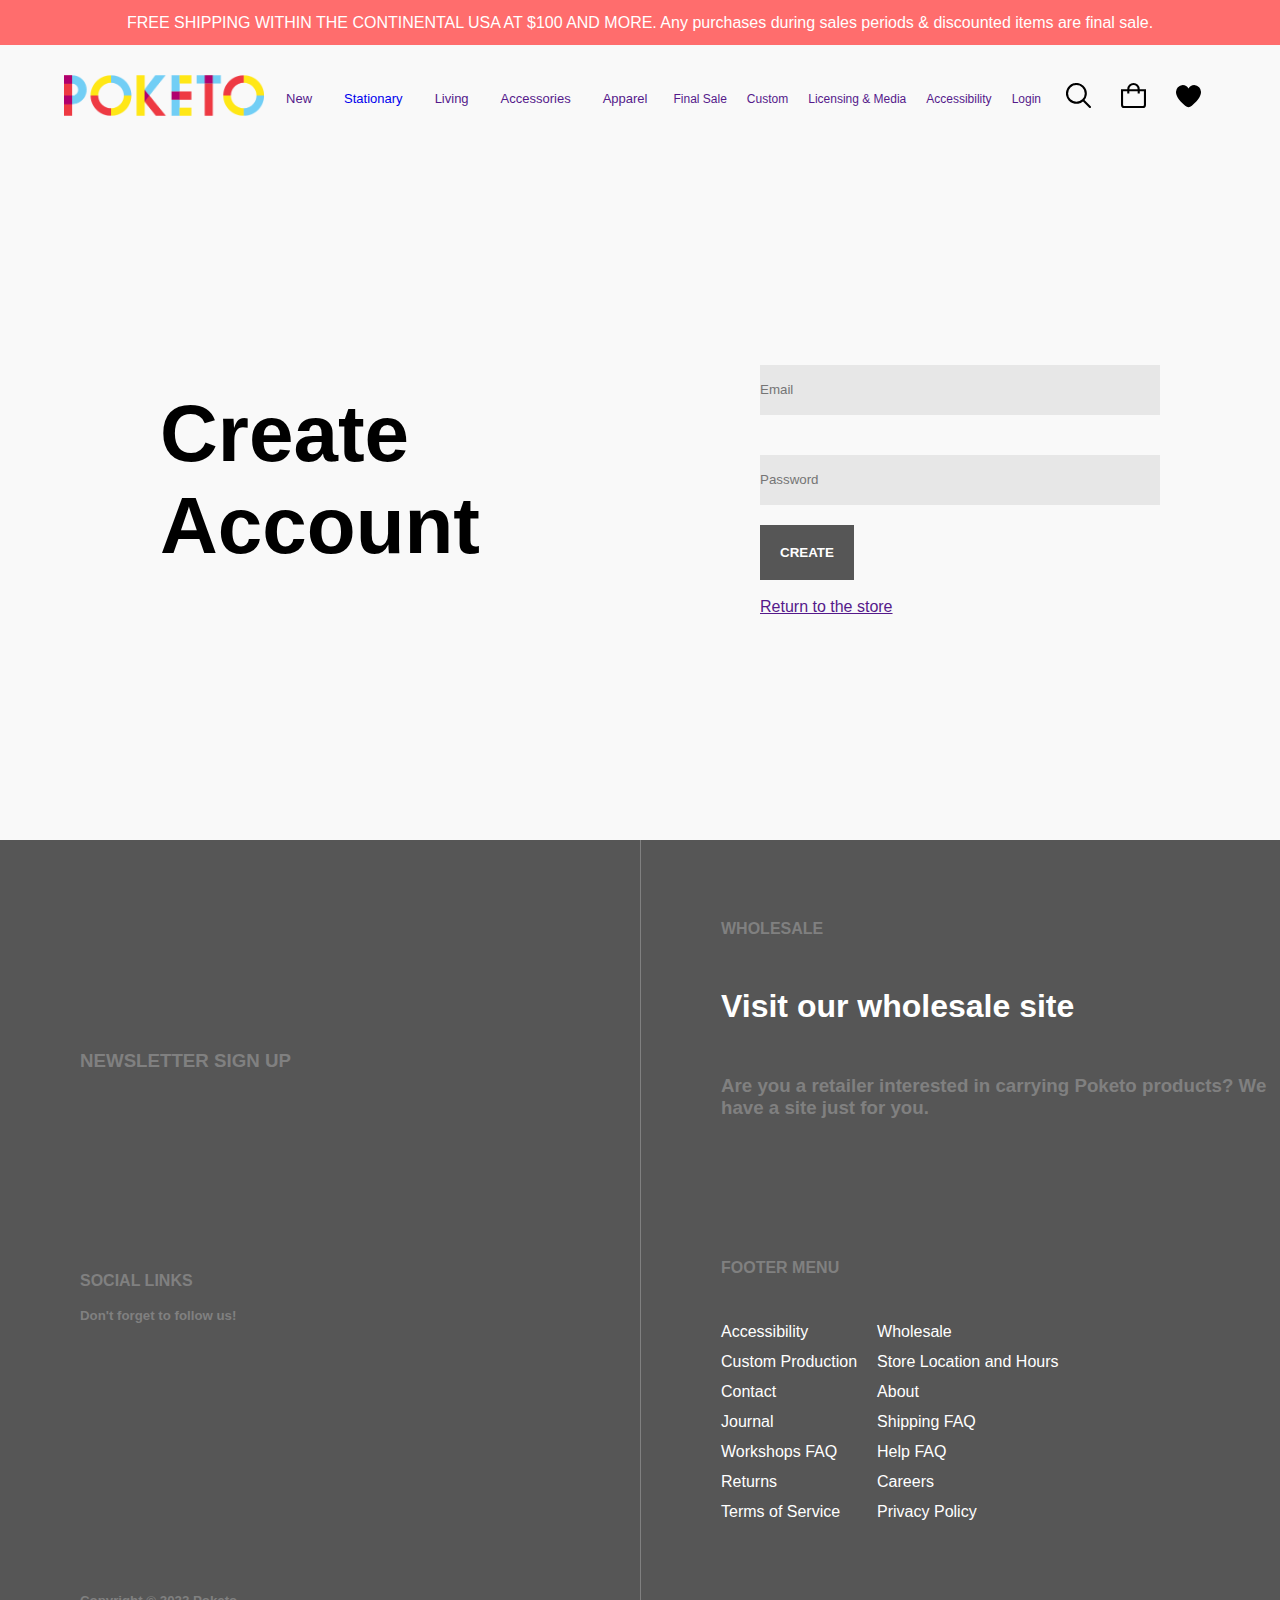
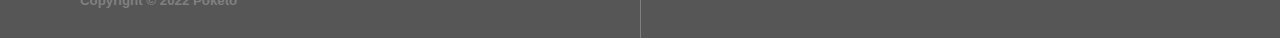
==== sign_up.html @ c17cbcb3 "Worked on the Cart page" ====
<!DOCTYPE html>
<html lang="en">
  <head>
    <meta charset="UTF-8" />
    <meta http-equiv="X-UA-Compatible" content="IE=edge" />
    <meta name="viewport" content="width=device-width, initial-scale=1.0" />
    <title>Sign Up</title>
    <link rel="stylesheet" href="css/sign_up.css" />
  </head>
  <body>
    <!-- NAV SECTION FEEDING FROM JAVASCRIPT -->
    <div class="navigationBar"></div>

    <div class="sign_page">
      <div class="intro_page">
        <h1>
          Create
          <br />
          Account
        </h1>
      </div>
      <div class="sign_form">
        <form>
          <input type="email" placeholder="Email" class="input_field" />
          <br />
          <input type="password" placeholder="Password" class="input_field" />
          <br />
          <button class="sign_in">CREATE</button>

          <br /><br />

          <a href="">Return to the store</a>
        </form>
      </div>
    </div>

    <footer class="footer_container"></footer>

    <script src="js/jquery.min.js"></script>
    <script src="js/nav.js"></script>
    <script src="js/footer.js"></script>
    <script src="js/main.js"></script>
  </body>
</html>
---- css/sign_up.css ----
@import 'nav.css';
@import 'footer.css';

.sign_page {
  display: flex;
  height: 80vh;
  background-color: #f9f9f9;
}

.intro_page {
  width: 50%;
  display: flex;
  justify-content: center;
  align-items: center;
  font-size: 40px;
}
.sign_form {
  width: 50%;
  display: flex;
  justify-content: center;
  align-items: center;
}

.input_field {
  width: 400px;
  height: 50px;
  margin: 20px 0;
  background-color: #e7e7e7;
  border: none;
}
.sign_in {
  cursor: pointer;
  border: none;
  padding: 20px;
  background-color: transparent;
  position: relative;
  background-color: #565656;
  font-weight: 600;
  color: white;
}
.submit-fort_pword {
  display: block;
}
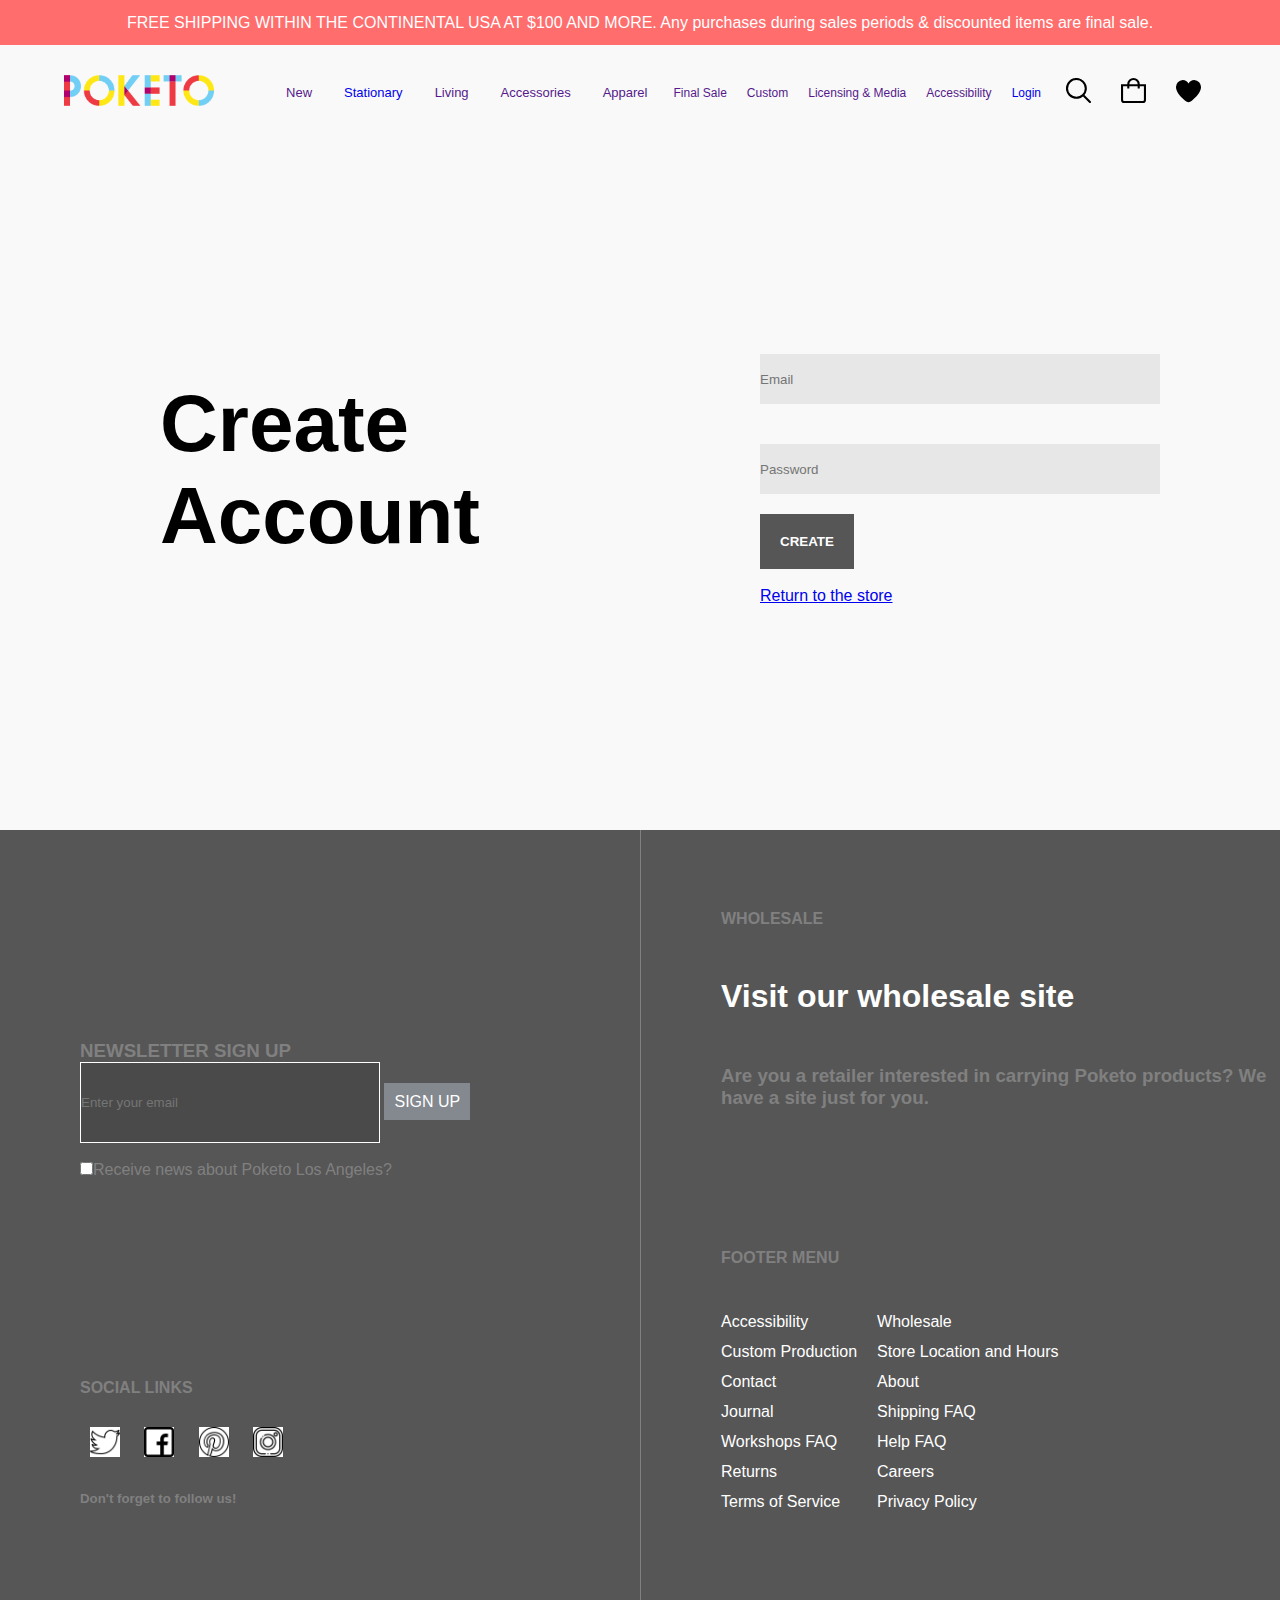
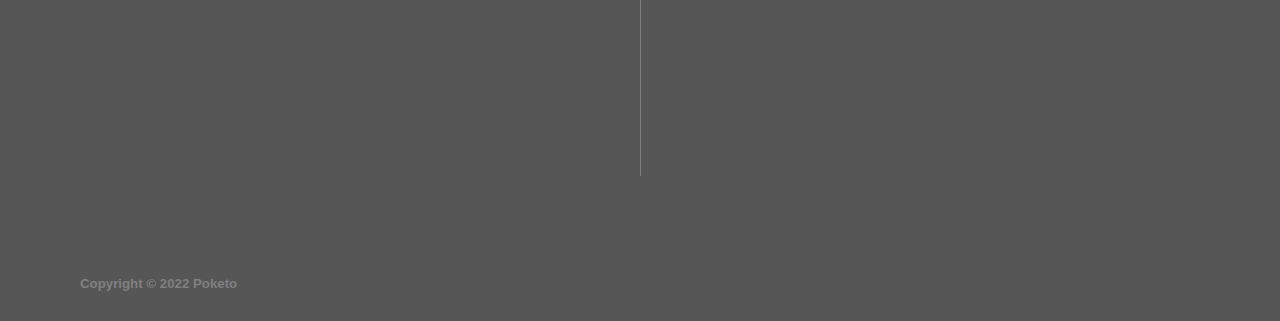
==== commit 849cb78d: "Worked on Nav styling" ====
--- a/sign_up.html
+++ b/sign_up.html
@@ -29,7 +29,7 @@
 
           <br /><br />
 
-          <a href="">Return to the store</a>
+          <a href="index.html">Return to the store</a>
         </form>
       </div>
     </div>
